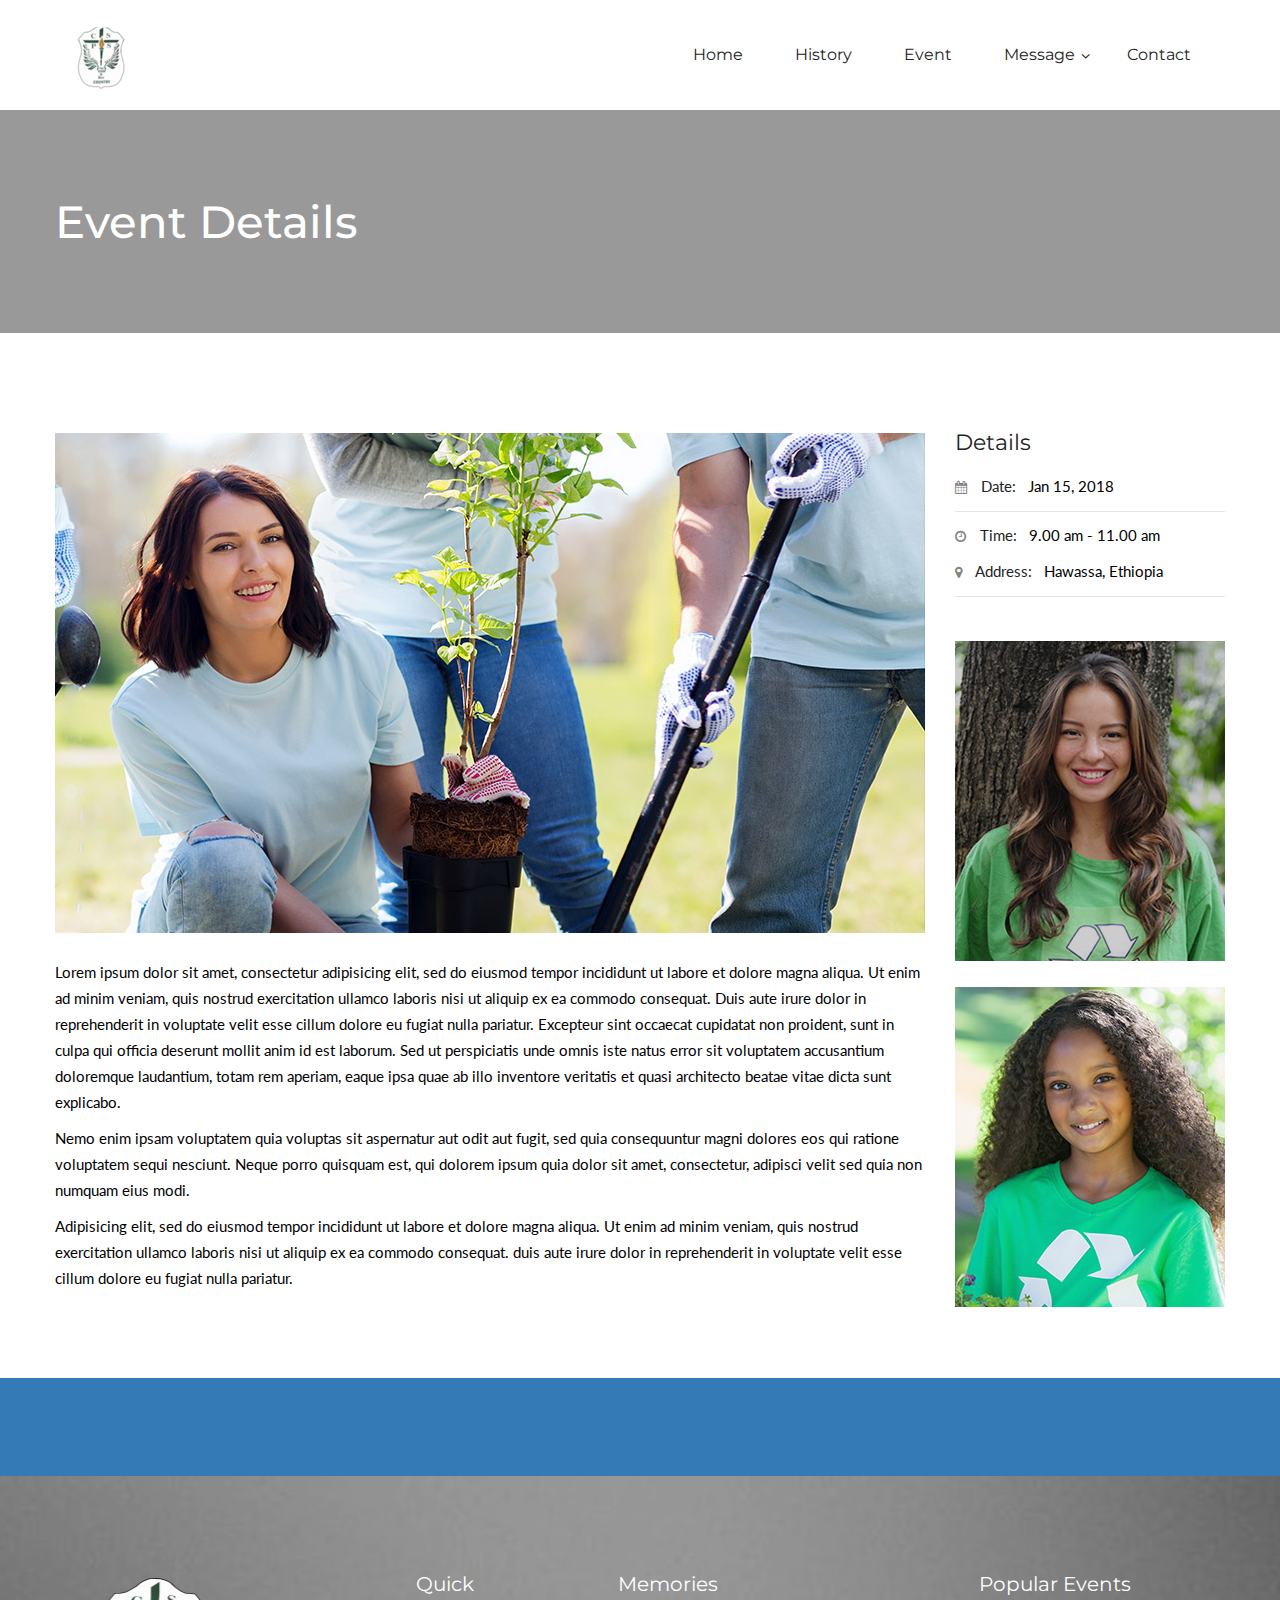
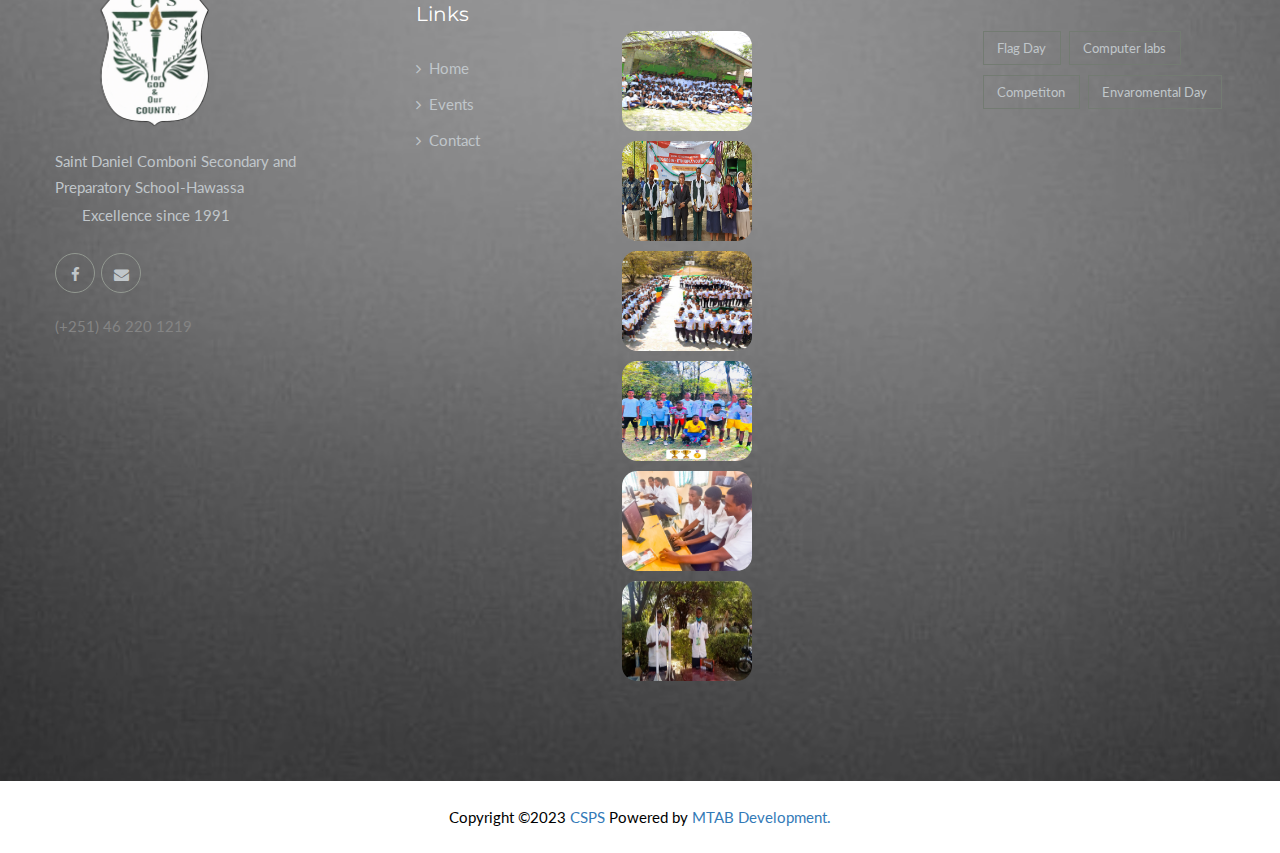
==== event-details.html @ 96641dd4 "Add files via upload" ====
<!--
 * @Author: MTAB Development
 * @Date: 2022-09-13
 * @LastEditors: Mihretab Nigatu
 * @LastEditTime: 2023-02-07
 * @Description: Sample School Website for Saint Daniel Comboni School Hawassa
-->

<!DOCTYPE html>
<html lang="en">

<head>
    <meta author="Saint Daniel Comboni School Hawassa">
    <meta charset="utf-8">
    <meta http-equiv="X-UA-Compatible" content="IE=edge">
    <meta name="viewport" content="width=device-width, initial-scale=1.0">
    <meta name="keywords" content="#">
    <meta name="description" content="#">
    <title>Saint Daniel Comboni School</title>

    <!-- Stylesheets -->
    <link href="css/style.css" rel="stylesheet">
    <link href="css/responsive.css" rel="stylesheet">
    <link rel="icon" href="images/footer/logo.png" type="image/x-icon">

</head>

<!-- page wrapper -->

<body class="body_wrapper">


    <!-- .preloader -->
    <div class="preloader"></div>
    <!-- /.preloader -->



    <!-- main header area -->
    <header class="main-header">

        <!-- header lower/fixed-header -->
        <div class="header-lower">
            <div class="container">
                <div class="row">
                    <div class="col-md-3 col-sm-12 col-xs-12">
                        <div class="logo-box">
                            <a href="index.html"></a>
                        </div>
                    </div>
                    <div class="col-md-9 col-sm-12 col-xs-12">
                        <div class="menu-bar">
                            <nav class="main-menu">
                                <div class="navbar-header">
                                    <button type="button" class="navbar-toggle" data-toggle="collapse"
                                        data-target=".navbar-collapse">
                                        <span class="icon-bar"></span>
                                        <span class="icon-bar"></span>
                                        <span class="icon-bar"></span>
                                    </button>
                                </div>
                                <div class="navbar-collapse collapse clearfix">
                                    <ul class="navigation clearfix">
                                        <li><a href="index.html">Home</a>
                                        </li>
                                        <li><a href="history.html">History</a></li>
                                        <li><a href="event.html">Event</a>
                                        </li>
                                        <li class="dropdown"> <a href="#">Message</a>
                                            <ul>
                                                <li><a href="msg3.html">Birtukan Abebe (Burte)</a></li>
                                                <li><a href="msg1.html">Msgr. Roberto Bergamaschil</a></li>
                                                <li><a href="msg2.html">Mons Lorenzo Ceresoli</a></li>
                                            </ul>
                                        </li>
                                        <li><a href="contact.html">Contact</a>
                                        </li>
                                    </ul>
                                </div>
                            </nav>

                        </div>
                    </div>
                </div>
            </div>
        </div>
        <!-- end header lower/fixed-header -->


        <!--sticky header-->
        <div class="sticky-header">
            <div class="container">
                <div class="row">
                    <div class="col-md-3 col-sm-12 col-xs-12">
                        <div class="logo-box">
                            <a href="index.html"></a>
                        </div>
                    </div>
                    <div class="col-md-9 col-sm-12 col-xs-12">
                        <div class="menu-bar">
                            <nav class="main-menu">
                                <div class="navbar-header">
                                    <button type="button" class="navbar-toggle" data-toggle="collapse"
                                        data-target=".navbar-collapse">
                                        <span class="icon-bar"></span>
                                        <span class="icon-bar"></span>
                                        <span class="icon-bar"></span>
                                    </button>
                                </div>
                                <div class="navbar-collapse collapse clearfix">
                                    <ul class="navigation clearfix">
                                        <li><a href="index.html">Home</a>
                                        </li>
                                        <li><a href="history.html">History</a></li>
                                        <li><a href="event.html">Event</a>
                                        </li>
                                        <li class="dropdown"> <a href="#">Message</a>
                                            <ul>
                                                <li><a href="msg3.html">Birtukan Abebe (Burte)</a></li>
                                                <li><a href="msg1.html">Msgr. Roberto Bergamaschil</a></li>
                                                <li><a href="msg2.html">Mons Lorenzo Ceresoli</a></li>
                                            </ul>
                                        </li>
                                        <li><a href="contact.html">Contact</a>
                                        </li>
                                    </ul>
                                </div>
                            </nav>

                        </div>
                    </div>
                </div>
            </div>
        </div>
        <!-- end sticky header -->

    </header>
    <!-- end main header area -->

    <!-- page title -->
    <section class="page-title">
        <div class="container">
            <div class="content-box">
                <div class="title">Event Details</div>
            </div>
        </div>
    </section>
    <!--End Page Title-->


    <!-- event-section / our-event-details -->
    <section class="event-section event-details">
        <div class="container">
            <div class="row">
                <div class="col-md-9 col-sm-12 col-xs-12 content-side">
                    <div class="event-details-content">
                        <div class="single-item">
                            <div class="img-box">
                                <figure><img src="images/event/details.jpg" alt=""></figure>
                                <div class="text">
                                    <br>
                                    <p>Lorem ipsum dolor sit amet, consectetur adipisicing elit, sed do eiusmod tempor incididunt ut labore et dolore magna aliqua. Ut enim ad minim veniam, quis nostrud exercitation ullamco laboris nisi ut aliquip ex ea commodo consequat. Duis aute irure dolor in reprehenderit in voluptate velit esse cillum dolore eu fugiat nulla pariatur. Excepteur sint occaecat cupidatat non proident, sunt in culpa qui officia deserunt mollit anim id est laborum. Sed ut perspiciatis unde omnis iste natus error sit voluptatem accusantium doloremque laudantium, totam rem aperiam, eaque ipsa quae ab illo inventore veritatis et quasi architecto beatae vitae dicta sunt explicabo. </p>
                                    <p>Nemo enim ipsam voluptatem quia voluptas sit aspernatur aut odit aut fugit, sed quia consequuntur magni dolores eos qui ratione voluptatem sequi nesciunt. Neque porro quisquam est, qui dolorem ipsum quia dolor sit amet, consectetur, adipisci velit sed quia non numquam eius modi.</p>
                                    <p>Adipisicing elit, sed do eiusmod tempor incididunt ut labore et dolore magna aliqua. Ut enim ad minim veniam, quis nostrud exercitation ullamco laboris nisi ut aliquip ex ea commodo consequat. duis aute irure dolor in reprehenderit in voluptate velit esse cillum dolore eu fugiat nulla pariatur. </p>
                                </div>
                            </div>
                        </div>
                    </div>
                </div>
                <div class="col-md-3 col-sm-6 col-xs-12 sidebar-side">
                    <div class="sidebar-content">
                        <div class="event-meta">
                            <div class="title"> Details </div>
                            <div class="single-meta">
                                <i class="fa fa-calendar"></i>
                                <strong>Date:</strong>&nbsp;&nbsp;
                                <p>Jan 15, 2018</p>
                            </div>
                            <div class="single-meta">
                                <i class="fa fa-clock-o"></i>
                                <strong>Time:</strong>&nbsp;&nbsp;
                                <p>9.00 am - 11.00 am</p>
                                <div class="single-location">
                                    <i class="fa fa-map-marker"></i>
                                    <strong>Address:</strong>&nbsp;&nbsp;
                                    <p>Hawassa, Ethiopia</p>
                                </div>
                            </div>   
                        </div>                    
                    </div>
                    <div class="Event-photos">
                        <img src="images/team/1.jpg" alt="Event Name"><br><br>
                        <img src="images/team/3.jpg" alt="Event Name"><br><br>

                    </div>
                </div>
            </div>
        </div>
    </section>
    <!-- event-section / our-event end -->
    

<!-- newsletter section -->
<section class="newsletter-section">

</section>
<!-- newsletter section end -->

<!-- main-footer area -->
<footer class="main-footer sec-pad">
    <div class="footer-top">
        <div class="container">
            <div class="row">
                <div class="col-md-3 col-sm-6 col-xs-12 footer-column">
                    <div class="logo-wideget footer-wideget">
                        <div class="footer-logo"><a href="index.html">
                                <figure><img src="images/footer/logo.png" alt="School logo"
                                        style="height: 150px; width: auto;"></figure>
                            </a></div>
                        <div class="text">
                            <p style="margin-bottom:2px ;">
                                Saint Daniel Comboni Secondary and Preparatory School-Hawassa
                            </p>
                            <p style="text-indent: 27px;">Excellence since 1991</p>
                        </div>
                        <ul class="footer-social">
                            <li><a href="https://www.facebook.com/combonihawassa/"><i class="fa fa-facebook"></i></a>
                            </li>
                            <li><a href="contact.html"><i class="fa fa-envelope"></i></a></li>
                            <ul style="margin-top: 20px; color: #ffffff;"><a class="nav-link" href="tel:+251968829103">
                                    (+251) 46 220 1219</a></ul>
                        </ul>
                    </div>
                </div>
                <div class="col-md-2 col-sm-6 col-xs-12 footer-column">
                    <div class="link-wideget footer-wideget">
                        <div class="footer-title">
                            <h4>Quick Links</h4>
                        </div>
                        <ul class="list">
                            <li><a href="index.html">Home</a></li>
                            <li><a href="event.html">Events</a></li>
                            <li><a href="contact.html">Contact</a></li>
                        </ul>
                    </div>
                </div>
                <div class="col-md-4 col-sm-6 col-xs-12 footer-column">
                    <div class="gallery-wideget footer-wideget">
                        <div class="footer-title">
                            <h4>Memories</h4>
                        </div>
                        <ul class="img-list">
                            <li>
                                <figure><img src="images/footer/1.jpg" alt="footer"
                                        style="height: 100px; width: 130px; border-radius: 15px;">
                                </figure>
                            </li>
                            <li>
                                <figure><img src="images/footer/3.jpg" alt="footer"
                                        style="height: 100px; width: 130px; border-radius: 15px;">
                                </figure>
                                </a>
                            </li>
                            <li>
                                <figure><img src="images/footer/4.jpg" alt="footer"
                                        style="height: 100px; width: 130px; border-radius: 15px;">
                                </figure>
                            </li>
                            <li>
                                <figure><img src="images/footer/2.jpg" alt="footer"
                                        style="height: 100px; width: 130px; border-radius: 15px;">
                                </figure>
                            </li>
                            <li>
                                <figure><img src="images/footer/5.jpg" alt="footer"
                                        style="height: 100px; width: 130px; border-radius: 15px;">
                                </figure>
                            </li>
                            <li>
                                <figure><img src="images/footer/6.png" alt="footer"
                                        style="height: 100px; width: 130px; border-radius: 15px;">
                                </figure>
                            </li>
                        </ul>
                    </div>
                </div>
                <div class="col-md-3 col-sm-6 col-xs-12 footer-column">
                    <div class="tag-wideget footer-wideget">
                        <div class="footer-title">
                            <h4>Popular Events</h4>
                        </div>
                        <ul class="tag-list">
                            <li><a href="#">Flag Day</a></li>
                            <li><a href="#">Computer labs</a></li>
                            <li><a href="#">Competiton</a></li>
                            <li><a href="#">Envaromental Day</a></li>

                        </ul>
                    </div>
                </div>
            </div>
        </div>
    </div>
    <div class="footer-bottom centred">
        <div class="container">
            <div class="copyright">
                <p>Copyright ©2023 <a href="#">CSPS</a> Powered by <a href="https://mtabdevelopment.github.io/">MTAB
                        Development.</a></p>
            </div>
        </div>
    </div>
</footer>
<!-- main footer end -->


<!--End pagewrapper-->


<!--Scroll to top-->
<div class="scroll-to-top scroll-to-target" data-target=".main-header"><span class="icon fa fa-angle-up"></span></div>


<!--jquery js -->


<script type="text/javascript" src="js/jquery-2.1.4.js"></script>
<script src="js/bootstrap.min.js"></script>
<script src="js/slider-active.js" type="text/javascript"></script>
<script src="js/owl.carousel.min.js"></script>
<script src="js/wow.js"></script>
<script src="js/isotope.js"></script>
<script src="js/validation.js"></script>
<script src="js/jquery-ui.js"></script>
<script src="js/masterslider.js"></script>
<script src="js/jquery.fancybox.pack.js"></script>
<script src="js/html5lightbox/html5lightbox.js"></script>
<script type="text/javascript" src="js/SmoothScroll.js"></script>
<script type="text/javascript" src="js/jQuery.style.switcher.min.js"></script>

<script src="revolution/js/jquery.themepunch.tools.min.js" type="text/javascript">
</script>
<script src="revolution/js/jquery.themepunch.revolution.min.js" type="text/javascript">
</script>
<script src="revolution/js/extensions/revolution.extension.actions.min.js" type="text/javascript">
</script>
<script src="revolution/js/extensions/revolution.extension.carousel.min.js" type="text/javascript">
</script>
<script src="revolution/js/extensions/revolution.extension.kenburn.min.js" type="text/javascript">
</script>
<script src="revolution/js/extensions/revolution.extension.layeranimation.min.js" type="text/javascript">
</script>
<script src="revolution/js/extensions/revolution.extension.migration.min.js" type="text/javascript">
</script>
<script src="revolution/js/extensions/revolution.extension.navigation.min.js" type="text/javascript">
</script>
<script src="revolution/js/extensions/revolution.extension.parallax.min.js" type="text/javascript">
</script>
<script src="revolution/js/extensions/revolution.extension.slideanims.min.js" type="text/javascript">
</script>
<script src="revolution/js/extensions/revolution.extension.video.min.js" type="text/javascript">
</script>

<script src="js/script.js"></script>

<!-- End of .page_wrapper -->
</body>

<!-- Mirrored from html.tonatheme.com/2018/ecoisty/event.html by HTTrack Website Copier/3.x [XR&CO'2014], Thu, 11 Jan 2018 19:08:43 GMT -->

</html>
---- css/style.css ----
/************ TABLE OF CONTENTS ***************
1. Fonts
2. Reset
3. Global
4. Main Header
5. Main Slider
6. About Section
7. Main Footer
8. About Page
9. Event Page
10. Event Details
11. Sidebar Content
12. Contact Section


**********************************************/


/* use font link */

@import url('https://fonts.googleapis.com/css?family=Montserrat:100,100i,200,200i,300,300i,400,400i,500,500i,600,600i,700,700i,800,800i,900,900i');
@import url('https://fonts.googleapis.com/css?family=Open+Sans:300,300i,400,400i,600,600i,700,700i,800,800i');
@import url('https://fonts.googleapis.com/css?family=Grand+Hotel');
@import url('https://fonts.googleapis.com/css?family=Lato:100,100i,300,300i,400,400i,700,700i,900,900i');

/* use style sheet */

@import url(font-awesome.css);
@import url(flaticon.css);
@import url(animate.css);
@import url(owl.css);
@import url(bootstrap.css);
@import url(bootstrap.min.css);
@import url(settings.css);
@import url(jquery-ui.css);
@import url(jquery.fancybox.css);
@import url(hover.css);
@import url(ms-staff-style.css);
@import url(masterslider.css);



/*** 

====================================================================
  Global Settings
====================================================================

 ***/


body {
  font-size:15px;
  color:#848484;
  line-height:26px;
  font-weight:400;
  background:#ffffff;
  font-family: 'Lato', sans-serif;
  background-size:cover;
  background-repeat:no-repeat;
  background-position:center top;
  -webkit-font-smoothing: antialiased;
  overflow-x: hidden;
}

@media (min-width:1200px) {
  .container {
    padding: 0px 0px;
  }
}
.centred{
  text-align: center;
}


a{
  text-decoration:none;
  position: relative;
  font-size: 15px;
  font-family: 'Lato',sans-serif;
  line-height: 25px;
  cursor:pointer;
  color:#848484;
  transition: all 500ms ease;
}

a:hover{
  text-decoration:none;
  outline:none;
  color: #df1111;
  transition: all 500ms ease;
}


input,button,select,textarea{
  font-family: 'Hind', sans-serif;
}

.strike-through{
  text-decoration:line-through; 
}

.auto-container{
  position:static;
  max-width:1200px;
  padding:0px 15px;
  margin:0 auto;
}

.small-container{
  max-width:680px;
  margin:0 auto;
}

ul,li{
  list-style:none;
  padding:0px;
  margin:0px; 
}
.centered{
  text-align:center;  
}
.sec-pad{
  padding: 96px 0px 100px 0px;
}

p{
  position: relative;
  font-size: 15px;
  font-family: 'Lato', sans-serif;
  line-height: 26px;
  font-weight: 400;
  color: #000000;
  margin-bottom: 10px;
  transition: all 500ms ease;
}

h1,h2,h3,h4,h5,h6 {
  position:relative;
  font-family: 'Montserrat',sans-serif;
  font-weight: 400;
  margin-bottom: 10px;
  color: rgb(26, 26, 26);
  margin-top: 0px;
}
h1 a,h2 a,h3 a,h4 a,h5 a,h6 a {
  position:relative;
  font-family: 'Montserrat',sans-serif;
  font-weight: 400;
  margin-bottom: 10px;
  color: rgb(24, 24, 24);
  margin-top: 0px;
  transition: all 500ms ease;
}

h1{
  font-size: 55px;
  line-height: 60px;
  font-weight: 600;
  color: #fff;
  text-transform: capitalize;
}
h1 span{
  color:  #337ab7;
}

h2{
  font-size: 36px;
  line-height: 43px;
}

h3{
  font-size: 24px;
  line-height: 30px;
}

h4{
  font-size: 20px;
  line-height: 30px;
}

h5{
  font-size: 16px;
  line-height: 26px;
} 

h6{
  font-size: 14px;
  line-height: 26px;
} 

h3 a{
  font-size: 24px;
  line-height: 30px;
}

h4 a{
  font-size: 20px;
  line-height: 30px;
}

h5 a{
  font-size: 16px;
  line-height: 24px;
}

h6 a{
  font-size: 15px;
  line-height: 22px;
}

h3 a:hover,
h4 a:hover,
h5 a:hover,
h6 a:hover{
  color:  #337ab7;
  transition: all 500ms ease;
}

.preloader{position: fixed; left:0px;top:0px;height:100%;width: 100%;z-index:999999;background-color:#ffffff;background-position:center center;background-repeat:no-repeat;background-image:url(../images/icons/preloader.gif);}

/** button **/

.btn-one {
  font-size: 14px;
  font-weight: 700;
  text-transform: uppercase;
  color: #fff;
  background:  #337ab7;
  border: 1px solid  #337ab7;
  padding: 12px 25px 12px 24px;
  font-family: 'Open Sans', sans-serif;
  position: relative;
  transition: all 900ms ease;
  line-height: 24px;
  cursor: pointer;
  display: inline-block;
  text-align: center;
  z-index: 1;
}
.btn-one:hover{
  color:  #337ab7;
  background: transparent;
  border: 1px solid  #337ab7;
  transition: all 900ms ease;
}

.btn-two {
  font-size: 14px;
  font-weight: 700;
  text-transform: uppercase;
  color:  #337ab7;
  background: #fff;
  padding: 12px 25px 12px 24px;
  font-family: 'Open Sans', sans-serif;
  position: relative;
  transition: all 900ms ease;
  line-height: 24px;
  cursor: pointer;
  display: inline-block;
  text-align: center;
  z-index: 1;
  border: 1px solid  #337ab7;
}
.btn-two:hover{
  color: #fff;
  background:  #337ab7;
  border: 1px solid  #337ab7;
  transition: all 900ms ease;
}

.link-btn{
  position: relative;
  padding: 0px;
  margin: 0px;
}
.link-btn li{
  display: inline-block;
  margin: 0px 3px;
}
.link-btn li a{
  position: relative;
  display: inline-block;
  font-size: 18px;
  font-family: 'OpenSans',sans-serif;
  color: #222;
  font-weight: 400;
  width: 45px;
  height: 45px;
  line-height: 45px;
  text-align: center;
  border: 1px solid #e5e5e5;
  transition: all 500ms ease;
}
.link-btn li a:hover,
.link-btn li a.active{
  background:  #337ab7;
  color: #fff;
  border: 1px solid  #337ab7;
  transition: all 500ms ease;
}

.section-title h2{
  position: relative;
  font-weight: 500;
  margin-bottom: 60px;
}
.section-title h2:before{
  position: absolute;
  content: '';
  background: url(../images/home/title-shap.png);
  width: 88px;
  height: 28px;
  left: 50%;
  bottom: -39px;
  margin-left: -25px;
  background-repeat: no-repeat;
}
.section-title-testimonial h2{
  position: relative;
  font-weight: 500;
  margin-bottom: 60px;
}
.section-title-testimonial h2:before{
  position: absolute;
  content: '';
  background: url(../images/home/testimonial.png);
  width:59px;
  height: 59px;
  left: 50%;
  bottom: -59px;
  margin-left: -25px;
  background-repeat: no-repeat;
}

.title-head  {
  position: relative;
  font-size: 40px;
  font-family: 'sans-serif' 'Roboto';
  line-height: 37px;
  color: #848484;
  display: block;
}
.title-head span{
  color:  #337ab7;
}




/*** 

====================================================================
  Scroll To Top style
====================================================================


***/

.scroll-to-top span{
  color: #fff;
}
.scroll-to-top{
  position:fixed;
  bottom:15px;
  right:15px;
  font-size:18px;
  line-height:43px;
  width:45px;
  height:45px;
  background:  #337ab7;
  text-align:center;
  z-index:100;
  cursor:pointer;
  display:none;
  transition:all 500ms ease;
  -moz-transition:all 500ms ease;
  -webkit-transition:all 500ms ease;
  -ms-transition:all 500ms ease;
  -o-transition:all 500ms ease;
}
.scroll-to-top:after {
  position: absolute;
  z-index: -1;
  content: '';
  top: 100%;
  left: 5%;
  height: 10px;
  width: 90%;
  opacity: 1;
  background: -webkit-radial-gradient(center, ellipse, rgba(0, 0, 0, 0.25) 0%, rgba(0, 0, 0, 0) 80%);
  background: -webkit-radial-gradient(center ellipse, rgba(0, 0, 0, 0.25) 0%, rgba(0, 0, 0, 0) 80%);
  background: radial-gradient(ellipse at center, rgba(0, 0, 0, 0.25) 0%, rgba(0, 0, 0, 0) 80%);
}


/*============= donate form area =================*/


.donate-popup{
  position:fixed;
  left:0px;
  top:-100%;
  width:100%;
  height:100%;
  background:rgba(0,0,0,0.80);
  z-index:9999;
  visibility:hidden;
  opacity:0;
  overflow:auto;
  transition:all 700ms ease;
  -moz-transition:all 700ms ease;
  -webkit-transition:all 700ms ease;
  -ms-transition:all 700ms ease;
  -o-transition:all 700ms ease;
}
.donate-popup.popup-visible{
  top:0;
  visibility:visible;
  opacity:1;
}
.donate-popup .close-donate{
  position:absolute;
  right:25px;
  top:25px;
  font-size:20px;
  color:#ffffff;
  cursor:pointer;
  z-index:5;
}
.donate-popup .close-donate:hover{
  opacity:0.70; 
}

.donate-form-area {
  margin-top: 100px;
  margin-bottom: 100px;
  background: #f2f2f2;
  padding:57px;
  border: 3px solid  #337ab7;
}
.donate-form-area h2{
  font-size: 36px;
  text-align: center;
  font-weight: 400;
  color: #222222;
  margin-bottom: 40px;
  text-transform: capitalize;
  font-family: 'Montserrat', sans-serif;
}
.donate-form-area h4 {
  font-size: 24px;
  color: #444444;
  font-weight: 400; 
  margin-bottom: 18px;
  text-transform: capitalize;
  font-family: 'Montserrat', sans-serif;
}
.donate-form-area h3 {
  font-weight: 400;
  margin-top: 38px;
  color: #444444;
  margin-bottom: 28px;
  text-transform: capitalize;
  font-family: 'Montserrat', sans-serif;
}
.donate-form-area .form-group input{
  width: 100%;
  border: 1px solid #f4f4f4;
}

/*check list*/

.chicklet-list {
  background: #fff;
  padding: 30px 30px 20px;
}
.chicklet-list li {
  padding: 0 5px;
  display: inline-block;
  margin-bottom: 10px;
  position: relative;
}
.chicklet-list input {
  font-size: 1.4em;
  line-height: 1;
  border: 2px solid  #337ab7;
  padding: 0.55em 0.55em 0.55em 0.8em;
  color: #3b7840;
}
.chicklet-list input[type=radio] {
  opacity: 0;
  position: absolute;
  top: 0;
  left: 0;
}
.chicklet-list label {
  display: block;
  font-size: 16px;
  font-family: 'Roboto Slab', serif;
  font-weight: normal;
  background: #ffffff;
  border: 1px solid #f4f4f4;
  color: #000;
  padding: 8px 27px;
  text-align: center;
  border-radius: 0;
  cursor: pointer;
  -webkit-transition: all 0.1s ease-out;
  transition: all 0.1s ease-out;
}
.chicklet-list :checked+label {
  background:  #337ab7;
  color: #f7f7f7;
  text-shadow: none;
}
.chicklet-list li.other-amount {
  width: 38%;
  float: right;
}
.chicklet-list li span {
  position: absolute;
  left: -30px;
  top: 9px;
  font-size: 16px;
  font-family: 'Roboto Slab', serif;
  color: #303030;
}
.chicklet-list input[type="text"] {
  height: 40px;
}

/*==========*/

.donate-form-area .form-bg {
  background: #fff;
  padding: 30px 30px 15px;
}
.donate-form-area .default-form .form-group {
  margin-bottom: 15px;
}
.donate-form-area .default-form .form-group p {
  margin-bottom: 5px;
}
.donate-form-area .payment-option {
  position: relative;
  margin-top: 20px;
  margin-bottom: 35px;
}
.donate-form-area .payment-option li {
  display: inline-block;
  font-size: 18px;
  color: #303030;
  font-size: 15px;
  margin-right: 10px;
}
.donate-form-area .payment-option .checkbox input{
  height: 15px;
  width: 15px;
}


/*** 

====================================================================
                        Home-Page
====================================================================

***/

/** main header area **/


.main-header{
  position:relative;
  left:0px;
  top:0px;
  z-index:999;
  width:100%;
  transition:all 500ms ease;
  -moz-transition:all 500ms ease;
  -webkit-transition:all 500ms ease;
  -ms-transition:all 500ms ease;
  -o-transition:all 500ms ease;
}

.sticky-header{
  position:fixed;
  opacity:0;
  visibility:hidden;
  left:0px;
  top:0px;
  width:100%;
  background: rgb(233, 233, 233);
  z-index:0;
  box-shadow: 0 0px 0 2px rgba(176, 219, 243, 0.66);
  transition:all 500ms ease;
  -moz-transition:all 500ms ease;
  -webkit-transition:all 500ms ease;
  -ms-transition:all 500ms ease;
  -o-transition:all 500ms ease;
}
.fixed-header .sticky-header{
  z-index:999;
  opacity:1;
  visibility:visible;
  -ms-animation-name: fadeInDown;
  -moz-animation-name: fadeInDown;
  -op-animation-name: fadeInDown;
  -webkit-animation-name: fadeInDown;
  animation-name: fadeInDown;
  -ms-animation-duration: 500ms;
  -moz-animation-duration: 500ms;
  -op-animation-duration: 500ms;
  -webkit-animation-duration: 500ms;
  animation-duration: 500ms;
  -ms-animation-timing-function: linear;
  -moz-animation-timing-function: linear;
  -op-animation-timing-function: linear;
  -webkit-animation-timing-function: linear;
  animation-timing-function: linear;
  -ms-animation-iteration-count: 1;
  -moz-animation-iteration-count: 1;
  -op-animation-iteration-count: 1;
  -webkit-animation-iteration-count: 1;
  animation-iteration-count: 1;
}
.sticky-header .main-menu .navigation > li > a{
  padding: 27px 0px 22px 12px;
}
.sticky-header .logo-box{
  margin-top: 5px;
}
.sticky-header .main-menu .navbar-collapse > ul li.dropdown .dropdown-btn{
  top: 25px;
}
.header-lower{
  background: #fff;
  width: 100%;
  z-index:999;
  opacity:1;
  visibility:visible;
  transition:all 500ms ease;
  -moz-transition:all 500ms ease;
  -webkit-transition:all 500ms ease;
  -ms-transition:all 500ms ease;
  -o-transition:all 500ms ease;
}

.header-upper{
  position: relative;
  background: #232428;
  width: 100%;
  padding: 9px 0px;
}
.header-upper .top-left{
  position: relative;
  display: inline-block;
}
.header-upper .top-left li{
  position: relative;
  display: inline-block;
  font-size: 13px;
  color: #d3d7ce;
  top: 1px;
  margin-right: 45px;
}
.header-upper .top-left li:before{
  position: absolute;
  content: '';
  background: #656669;
  width: 1px;
  height: 20px;
  right: -30px;
  top: 3px;
}
.header-upper .top-left li:last-child:before{
  display: none;
}
.header-upper .top-left li i:before{
  font-size: 14px;
  margin-right: 7px;
}
.header-upper .top-right{
  position: relative;
  float: right;
}
.header-upper .top-right .social-top{
  position: relative;
  display: inline-block;
  margin-left: 16px;
  top: 1px;
}

.header-upper .top-right .social-top li a{
  position: relative;
  display: inline-block;
  color: #cfcfcf;
  line-height: 26px;
  font-size: 14px;
}
.header-upper .top-right .social-top li a:hover{
  color:  #337ab7;
}
.header-upper .top-right .social-top li{
  position: relative;
  display: inline-block;
  margin: 0px 0px 0px 26px;
}
.logo-box{
  background: url(../images/logo/logo1.png) no-repeat 9% 100%;
  height: 62px;
  margin-top: 27px;
  margin-left: -12px;
}
.logo-box a {
  display: inline-block;
  width: 100%;
  height: 100%;
}
.main-header .info-box{
  position: relative;
  display: inline-block;
}
.main-header .menu-bar{
  position: relative;
  float: right;
  right: 2px;
}
.header-upper .search-box-area .search-toggle i:before{
  font-size: 14px;
  color: #cfcfcf;
  margin: 0px;
  transition: all 500ms ease;
}
.header-upper .search-box-area .search-toggle:hover i:before{
  color:  #337ab7;
  transition: all 500ms ease;
}
.header-upper .search-box-area{
  position: relative;
  display: inline-block;
  cursor: pointer;
  margin-right: -8px;
  top: 1px;
}
.header-upper .search-box-area:before{
  position: absolute;
  content: '';
  background: #656669;
  width: 1px;
  height: 20px;
  top: 3px;
  right: -21px;
}
.header-upper .search-box-area .search-box {
  opacity: 0;
  position: absolute;
  right: 0px;
  top: 35px;
  transition: all 500ms ease;
  visibility: hidden;
}
.header-upper .search-box-area .form-group{
  position: relative;
}
.header-upper .search-box-area .form-group button{
  position: absolute;
  top: 2px;
  right: 0px;
  width: 46px;
  height: 46px;
  color: #fff;
  background:  #337ab7;
  border-top-right-radius: 5px;
  border-bottom-right-radius: 5px;
  border: none;
  z-index: 10;
}
.header-upper .search-box-area input{
  width: 250px;
  height: 50px;
  border: 2px solid  #337ab7;
  padding: 10px 20px;
  border-radius: 5px;
  z-index: 9;
}
.search-box-area .search-box.now-visible {
  top: 35px;
  right: 0px;
  opacity: 1;
  visibility: visible;
  z-index: 9;
  transition: all 500ms ease;
}

.main-menu{
  position:relative;
  display: inline-block;
  right: 32px;
}
.sticky-header .main-menu {
  right: 25px;
}
.menu-bar .btn-box{
  position: relative;
  display: inline-block;
  right: -2px;
  top: -3px;
}
.main-menu .navbar-collapse{
  padding:0px;  
}

.main-menu .navigation{
  position:relative;
  margin:0px;
}

.main-menu .navigation > li{
  position:relative;
  display: inline-block;
  margin-left: 36px;
}


.main-menu .navigation > li > a > i:before{
  margin-right: 5px;
  font-size: 16px;
}
.main-menu .navigation > li > a{
  position:relative;
  display:block;
  font-size:16px;
  color: #222;
  line-height: 26px;
  padding: 42px 0px 42px 12px;
  text-align: center;
  font-family: 'Montserrat', sans-serif;
  opacity:1;
  -webkit-transition:all 500ms ease;
}

.main-menu .navigation > li:hover > a,.main-menu .navigation > li.current > a,
.main-menu .navbar-collapse > ul li.dropdown:hover .dropdown-btn span:before,
.main-menu .navbar-collapse > ul li.dropdown.current .dropdown-btn span:before{
  color:  #337ab7;
  transition: all 500ms ease;
}

.main-menu .navigation > li:hover > a:after{
  opacity:1;
}

.main-menu .navigation > li > ul{
  position:absolute;
  left:0px;
  top:130%;
  margin-top: 0px;
  width:220px;
  padding:0px;
  z-index:100;
  display:none;
  background:#222;
  border-top:3px solid  #337ab7;
  transition:all 1000ms ease;
  -moz-transition:all 1000ms ease;
  -webkit-transition:all 1000ms ease;
  -ms-transition:all 1000ms ease;
  -o-transition:all 1000ms ease;
}
.main-menu .navigation > li > ul > li{
  position:relative;
  width:100%;
}
.main-menu .navigation > li > ul > li:last-child{
  border-bottom:none; 
}

.main-menu .navigation > li > ul > li > a{
  position:relative;
  display:block;
  padding:10px 15px;
  line-height:28px;
  font-weight:600;
  font-size:14px;
  font-family: 'Open Sans', sans-serif;
  text-transform:capitalize;
  color: #ffffff;
  border-bottom: 1px solid  #337ab7;
  transition:all 500ms ease;
  -moz-transition:all 500ms ease;
  -webkit-transition:all 500ms ease;
  -ms-transition:all 500ms ease;
  -o-transition:all 500ms ease;
}
.main-menu .navigation > li > ul > li:last-child >a{
  border-bottom: none;
}

.main-menu .navigation > li > ul > li:hover > a{
  color:  #337ab7;
  padding:10px 15px 10px 17px;
  transition:all 500ms ease;
}

.main-menu .navigation > li > ul > li.dropdown:hover > a:after{
  color:#ffffff;
  transition:all 500ms ease;  
}

.main-menu .navigation > li.dropdown:hover > ul{
  visibility:visible;
  opacity:1;
  top:100%;
  transition:all 500ms ease;  
}

.main-menu .navbar-collapse > ul li.dropdown .dropdown-btn{
  display: inline-block;
  position: absolute;
  top: 42px;
  right: -15px;
  cursor: pointer;
}
.main-menu .navbar-collapse > ul li.dropdown .dropdown-btn span:before{
  color: #222;
  font-size: 14px;
}


/** main-slider **/

.main-slider{
  position: relative;
}

#slide-1687-layer-4,#slide-1688-layer-4,#slide-1689-layer-4{
  padding: 0px !important;
  border: none;
}
#slide-1687-layer-4:hover,
#slide-1688-layer-4:hover,
#slide-1689-layer-4:hover{
  background: none !important;
}

.home_boxed .tp-leftarrow.tparrows.uranus,
.home_boxed .tp-rightarrow.tparrows.uranus{
  display: none !important;
}
.main-slider .tp-btn a{
  margin: 0px 3px;
}
.main-slider .btn-two {
  background: transparent;
  color: #fff;
  border: 2px solid #fff;
}
.main-slider .btn-two:hover{
  color: #fff;
  background:  #337ab7;
  border: 2px solid  #337ab7;
  transition: all 900ms ease;
}
.main-slider .btn-one {
  border: 2px solid  #337ab7;
}
.main-slider .btn-one:hover{
  color:  #337ab7;
  background: transparent;
  border: 2px solid  #337ab7;
  transition: all 900ms ease;
}


/** about section **/

.about-section{
  position: relative;
  padding: 114px 0px 81px 0px;
}
.about-section .section-title h2:before{
  background: url(../images/home/title-shap.png);
  left: 0px;
  margin-left: 0px;
  background-repeat: no-repeat;
  bottom: -39px; 
}
.about-section .text p{
  margin-bottom: 33px;
}
.about-section .btn-one{
  padding: 12px 38px 12px 39px;
  margin-right: 9px;
}
.about-section .btn-two{
  padding: 12px 38px 12px 39px;
  margin-left: 9px;
}
.video-gallery {
  width: 100%;
  height: auto;
  text-align: center;
  position: relative;
  overflow: hidden;
  margin-left: 8px;
  margin-top: -56px;
}
.video-gallery img {
  transform: scale(1);
  transition: all 0.5s ease 0s;
  width: 100%;
}
.video-gallery .overlay-gallery {
  background-color: transparent;
  bottom: 0;
  height: 100%;
  left: 0;
  position: absolute;
  right: 0;
  top: 0;
  width: 100%;
  transition: all 500ms ease;
}
.video-gallery .overlay-gallery .icon-holder{
  display: table;
  height: 100%;
  width: 100%;    
}
.video-gallery .overlay-gallery .icon-holder .icon{
  display: table-cell;
  vertical-align: middle;    
}
.video-gallery .overlay-gallery .icon-holder .icon a img{
  width: auto;
  transform: scale(1);
  transition: all 0.5s ease 0s;
}

.video-gallery:hover .overlay-gallery {
  background-color: rgba(78, 205, 102, 0.7);
}
.video-gallery:hover img {
  transform: scale(1.1);
}
.video-gallery .overlay-gallery .icon-holder .icon a:hover img{
  transform: scale(1.1);
}


/** cta-section **/

.cta-section{
  position: relative;
  width: 100%;
  background-size: cover;
  background-position: center center;
  background-repeat: no-repeat;
}
.cta-section:before{
  position: absolute;
  content: '';
  background:  rgba(0, 0, 0, 0.1);;
  width: 100%;
  height: 100%;
  left: 0px;
  top: 0px;
  opacity: 1;
}
.cta-section .section-title h2{
  font-size: 44px;
  margin-bottom: 82px;
}
.cta-section .title-head{
  margin-bottom: 4px;
}
.white .section-title h3{
  color: black; text-align: justify;
}
.white .title-head{
  color:  #337ab7; margin-bottom: 16px;
}
.white .section-title h2:before{
  background: url(../images/home/title-shap.png);
  margin-left: -50px;
  bottom: -53px;
}
.cta-section .btn-one{
  font-size: 15px;
  font-family: 'Montserrat', sans-serif;
  font-weight: 500;
  padding: 12px 34px 12px 34px;
}


/** service-section **/

.service-section{
  position: relative;
  padding-bottom: 122px;
}
.service-section .single-item{
  position: relative;
  transition: all 500ms ease;
}
.service-section .single-item img{
  width: 100%;
}
.service-section .single-item .lower-content{
  position: relative;
  padding: 0px 42px 8px 42px;
  border: 1px solid #e5e5e5;
  transition: all 500ms ease;
}
.service-section .single-item:hover .lower-content{
  border: 1px solid #fff;
  transition: all 500ms ease;
}
.service-section .single-item .lower-content .icon-box{
  position: relative;
  width: 80px;
  height: 80px;
  line-height: 95px;
  background:  #337ab7;
  text-align: center;
  border-radius: 50%;
  margin: 0 auto;
  margin-top: -40px;
  margin-bottom: 42px;
}
.service-section .single-item .lower-content .icon-box i:before{
  font-size: 36px;
  color: #fff;
  margin: 0px;
}
.service-section .single-item .button{
  position: relative;
  top: 31px;
}
.service-section .single-item .button a{
  font-family: "Lato", sans-serif;
  font-size: 14px;
  color: #222;
  padding: 10px 27px 9px 27px;
}
.service-section .single-item:hover .button a{
  background:  #337ab7;
  border: 1px solid  #337ab7;
  color: #fff;
}
.service-section .single-item:hover{
  box-shadow: 0 0 10px 5px #ebebeb;
  transition: all 500ms ease;
}
.service-section .section-title h2{
  margin-bottom: 68px;
}
.service-section .single-item .lower-content h3{
  margin-bottom: 15px;
}


/** fact-counter **/

.fact-counter{
  position: relative;
  
  width: 100%;
  background-size: cover;
  background-repeat: no-repeat;
  background-position: center center;
  padding: 50px 0px 70px 0px;
}
.fact-counter:before{
  position: absolute;
  content: '';
  background: rgba(0, 0, 0, 0.1);
  width: 100%;
  height: 100%;
  left: 0px;
  top: 0px;
  opacity: .4;
}
#hov img{ /*Events */
     box-shadow: 10px 10px 10px grey;
}
#hov img:hover{
  border:1px solid grey;
}

.fact-counter .counter-column:nth-child(1) .single-item{
  float: left;
}
.fact-counter .counter-column:nth-child(2) .single-item{
  padding: 0px 31px 0px 0px;
}
.fact-counter .counter-column:nth-child(3) .single-item{
  padding: 0px 0px 0px 45px;
}
.fact-counter .counter-column:nth-child(4) .single-item{
  float: right;
}


/** image-gallery **/

.image-gallery{
  position: relative;
  padding-bottom: 50px; margin: 0;
}
.image-gallery .single-item .img-box{
  position: relative;
  margin-bottom: 30px;
}
.image-gallery .single-item .shadow-box{
  position: absolute;
  left: 0px;
  top: 0px;
  right: 0px;
  bottom: 0px;
  width: 100%;
  height: 100%;
  box-shadow: inset 0px -120px 35px 0px rgba(0, 0, 0, 0.5);
  opacity: 0;
  transition: all 500ms ease;
}
.image-gallery .single-item:hover .shadow-box{
  opacity: 1;
  transition: all 500ms ease;
}
.image-gallery .single-item .img-box img{
  width: 100%;
}
.image-gallery .gallery_menu{
  position: relative;
  margin-bottom: 42px;
  margin-top: 22px;
}
.image-gallery .gallery_menu li{
  position: relative;
  display: inline-block;
  margin: 0px 18px;
  font-size: 16px;
  font-family: 'Montserrat', sans-serif;
  line-height: 27px;
  color: #222;
  transition: all 500ms ease;
  cursor: pointer;
}
.image-gallery .gallery_menu li.active{
  color:  #337ab7;
  transition: all 500ms ease;
}
.image-gallery .gallery_menu li:before{
  position: absolute;
  content: '';
  background: #222;
  width: 1px;
  height: 14px;
  top: 5px;
  right: -20px;
  transform: rotate(15deg);
}
.image-gallery .gallery_menu li:last-child:before{
  display: none;
}
.image-gallery .gallery-content h3{
  color: #fff;
}
.image-gallery .single-item{
  position: relative;
  transition: all 500ms ease;
}
.image-gallery .single-item .gallery-content{
  position: absolute;
  left: 30px;
  bottom: 15px;
  transition: all 500ms ease;
  opacity: 0;
}
.image-gallery .single-item:hover .gallery-content{
  opacity: 1;
  transition: all 500ms ease;
}


/** testiomnial section **/

.testimonial-section{
  position: relative;
  background: url(../images/testimonial/bg.jpeg);
  width: 100%;
  background-size: cover;
  background-position: center center;
  background-repeat: no-repeat;
  padding-bottom: 78px;
}
.testimonial-section:before{
  position: absolute;
  content: '';
  background: #1e1f22;
  width: 100%;
  height: 100%;
  left: 0px;
  top: 0px;
  opacity: 0.2;
}
.testimonial-section .item{
  color: white;
}



/** news section **/

.news-section{
  position: relative;
}
.news-section .single-item{
  position: relative;
  transition: all 500ms ease;
}
.news-section .single-item .lower-content{
  position: relative;
  padding: 24px 25px 35px 30px;
  border: 1px solid #e5e5e5;
  transition: all 500ms ease;
}
.news-section .single-item:hover .lower-content{
  border: 1px solid #fff;
  transition: all 500ms ease;
}
.news-section .single-item:hover{
  transition: all 500ms ease;
  box-shadow: 0 0 10px 5px #ebebeb;
}
.news-section .single-item .lower-content .date{
  position: relative;
  font-size: 19px;
  line-height: 27px;
  font-family: 'Grand Hotel', sans-serif;
  color:  #337ab7;
  margin-bottom: 5px;
}
.news-section .single-item .lower-content .date span{
  color: #222;
}
.news-section .single-item .lower-content .btn-two{
  color: #222;
  padding: 10px 20px 9px 20px;
}
.news-section .single-item:hover .lower-content .btn-two{
  background:  #337ab7;
  color: #fff;
}
.news-section .single-item img{
  width: 100%;
}
.news-section .news-title{
  margin-bottom: 88px;
}
.news-section .single-item p{
  margin-bottom: 28px;
}


/** brand-section **/

.brand-section{
  position: relative;
  padding: 50px 0px;
  background: #f5f5f5;
  width: 100%;
}
.brand-section .owl-controls{
  display: none;
}
.brand-section .brand-slider li {
  position: relative;
  width: 155px;
  margin: 0 auto;
}


/** newsletter-section **/

.newsletter-section{
  position: relative;
  padding: 48px 0px 50px 0px;
  background:  #337ab7;
  width: 100%;
}
.newsletter-section .text{
  font-size: 40px;
  line-height: 47px;
  color: #fff;
  font-family: 'Montserrat', sans-serif;
}
.newsletter-section .subscribe-form input{
  position: relative;
  width: 380px;
  border: 2px solid rgba(255, 255, 255, 0.5);
  padding: 15px 20px;
  height: 50px;
  color: #fff;
  margin-bottom: 0px;
  background: transparent;
}
.newsletter-section ::-webkit-input-placeholder { /* Chrome */
  color: #fff;
}

.newsletter-section :-ms-input-placeholder { /* IE 10+ */
  color: #fff;
}
.newsletter-section ::-moz-placeholder { /* Firefox 19+ */
  color: #fff;
  opacity: 1;
}
.newsletter-section :-moz-placeholder { /* Firefox 4 - 18 */
  color: #fff;
  opacity: 1;
}
.newsletter-section .btn-two{
  float: right;
  color: #222;
  padding: 13px 46px 13px 46px;
}
.newsletter-section .btn-two:hover{
  border: 1px solid #fff;
  color: #fff;
}


/** main-footer-section **/


.main-footer{
  position: relative;
  background: url(../images/footer/bg.jpeg);
  width: 100%;
  background-size: cover;
  background-position: center center;
  background-repeat: no-repeat;
  padding: 101px  0px 0px 0px;
}
.footer-top{
  position: relative;
  padding: 0px  0px 95px 0px;
}
.main-footer:before{
  position: absolute;
  content: '';
  background: /*#242523;*/#1e1f22;
  width: 100%;
  height: 100%;
  left: 0px;
  top: 0px;
  opacity: .2;
}
.footer-logo{
  margin-bottom: 21px;
}
.main-footer p{
  color: #c0c6ca;
  margin-bottom: 25px;
}
.main-footer .logo-wideget .footer-social{
  position: relative;
}
.main-footer .logo-wideget .footer-social li{
  position: relative;
  display: inline-block;
  margin-right: 2px;
}
.main-footer .logo-wideget .footer-social li a{
  position: relative;
  display: inline-block;
  font-size: 15px;
  color: #c0c6ca;
  width: 40px;
  height: 40px;
  line-height: 40px;
  text-align: center;
  border: 1px solid #939991;
  border-radius: 50%;
  transition: all 500ms ease;
}
.main-footer .logo-wideget .footer-social li a:hover{
  color: #fff;
  background:  #337ab7;
  border: 1px solid  #337ab7;
  transition: all 500ms ease;
}
.main-footer .footer-title h4{
  color: #fff;
  margin-bottom: 27px;
  margin-top: -8px;
}
.main-footer .link-wideget{
  position: relative;
  margin-left: 61px;
  margin-right: -5px;
}
.main-footer .link-wideget .list li a{
  position: relative;
  display: block;
  color: #c0c6ca;
  font-family: 'Lato', sans-serif;
  font-size: 15px;
  margin-bottom: 11px;
  padding: 0px 0px 0px 13px;
}
.main-footer .link-wideget .list li a:hover,
.main-footer .link-wideget .list li a:hover:before{
  color:  #337ab7;
  transition: all 500ms ease;
}
.main-footer .link-wideget .list li a:before{
  position: absolute;
  content: "\f105";
  font-family: 'FontAwesome';
  color: #c0c6ca;
  left: 0px;
  top: 0px;
  transition: all 500ms ease;
}
.main-footer .gallery-wideget{
  position: relative;
  padding: 0px 28px 0px 63px;
}
.main-footer .gallery-wideget .img-list li{
  position: relative;
  display: inline-block;
  margin: 5px 4px;
}
.main-footer .tag-wideget .tag-list{
  position: relative;
  left: 0px;
}
.main-footer .tag-wideget .tag-list li{
  display: inline-block;
}
.main-footer .tag-wideget .tag-list li a{
  position: relative;
  display: inline-block;
  padding: 4px 14px 3px 13px;
  border: 1px solid #737b72;
  color: #c0c6ca;
  font-size: 13px;
  margin-bottom: 10px;
  margin-left: 4px;
  transition: all 500ms ease;
}
.main-footer .tag-wideget .tag-list li a:hover{
  color: #fff;
  background:  #337ab7;
  border: 1px solid  #337ab7;
  transition: all 500ms ease;
}
.main-footer .tag-wideget{
  margin-left: 24px;
}
.main-footer .tag-wideget .footer-title h4{
  margin-bottom: 32px;
}

.footer-bottom{
  position: relative;
  padding: 23px 0px;
}
.footer-bottom:before{
  position: absolute;
  content: '';
  background: /*#000;*/white;
  width: 100%;
  height: 100%;
  left: 0px;
  top: 0px; 
  
}
.footer-bottom .copyright a{
  color: #337ab7;
}
.footer-bottom .copyright p{
  margin-bottom: 0px;color: black;
}


/*** 

====================================================================
                        about page
====================================================================


***/

.page-title{
  position: relative;
  background: url(../images/about/bg.jpg);
  width: 100%;
  background-size: cover;
  background-position: center center;
  background-repeat: no-repeat;
  padding: 86px 0px 87px 0px;
}
.page-title:before{
  position: absolute;
  content: '';
  background: #000;
  width: 100%;
  height: 100%;
  left: 0px;
  top: 0px;
  opacity: .4;
}
.page-title .title{
  position: relative;
  font-size: 45px;
  font-family: 'Montserrat', sans-serif;
  line-height: 52px;
  color: #fff;
  font-weight: 500;
  margin-bottom: -2px;
}
.bread-crumb,
.bread-crumb a{
  position: relative;
  font-size: 15px;
  font-family: "Open Sans", sans-serif;
  line-height: 26px;
  font-weight: 600;
}
.bread-crumb a{
  color: #fff;
}
.bread-crumb span{
  color:  #337ab7;
}

/** team section **/

.our-team{
  position: relative;
  padding-bottom: 82px;
}
.our-team .img-content{
  position: relative;
  overflow: hidden;
  margin-bottom: 25px;
}
.our-team .team-social-area{
  position: absolute;
  bottom: -200px;
  background:  #337ab7;
  width: 100%;
  padding: 15px 0px 15px 0px;
  transition: all 900ms ease;
}
.our-team .single-item:hover .team-social-area{
  bottom: 0px;
  transition: all 900ms ease;
}
.our-team .team-social-area .curve {
  position: absolute;
  left: 0px;
  top: -20px;
  display: block;
  width: 100%;
  height: 40px;
  background:  #337ab7;
  transform: skewY(5deg);
  -webkit-transform: skewY(-8deg);
}
.our-team .team-social-area li{
  position: relative;
  display: inline-block;
  margin: 0px 4px;
}
.our-team .team-social-area li a{
  position: relative;
  display: inline-block;
  font-size: 14px;
  color: #fff;
  height: 43px;
  width: 43px;
  line-height: 43px;
  text-align: center;
  border: 1px solid rgba(255, 255, 255, 0.5);
  z-index: 1;
  transition: all 500ms ease;
}
.our-team .team-social-area li a:hover{
  background: #fff;
  border: 1px solid #fff;
  color:  #337ab7;
  transition: all 500ms ease;
}
.our-team img{
  width: 100%;
}
.our-team .lower-content h3{
  margin-bottom: 0px;
}
.our-team .lower-content p{
  color:  #337ab7;
  font-style: italic;
}
.our-team .team-title{
  margin-bottom: 88px;
}


/*** 
====================================================================
                         event page
====================================================================


***/


.event-section{
  position: relative;
  padding: 100px 0px 70px 0px;
}
.event-section .single-item{
  position: relative;
  margin-bottom: 30px;
  transition: all 500ms ease;
}
.event-section .single-item:hover{
  box-shadow: 0 0 10px 5px #ebebeb;
  transition: all 500ms ease;
}
.event-section .single-item .img-box{
  position: relative;
}
.event-section .single-item .img-box .date{
  position: absolute;
  font-size: 14px;
  background: transparent;
  color: #222;
  overflow: hidden;
  width: 70px;
  height: 70px;
  left: 30px;
  bottom: -35px;
  text-align: center;
  z-index: 9;
}
.event-section .single-item .img-box .date p{
  z-index: 9;
  color: #fff;
  margin-bottom: 0px;
  line-height: 0px;
  font-size: 14px;
}
.event-section .single-item .img-box .date:after {
  position: absolute;
  content: "";
  background:  #337ab7;
  width: 560%;
  height: 490%;
  transform: rotate(223deg);
  left: 0;
  top: -77px;
}

.event-section .single-item .img-box .date:before {
  width: 16px;
  height: 16px;
  pointer-events: none;
  position: absolute;
  content: '';
  z-index: 9;
  top: 0;
  left: 0;
  background: white;
  background: linear-gradient(315deg, #41b357 45%, rgba(255, 255, 255, 0) 50%, rgba(255, 255, 255, 0) 56%, rgba(255, 255, 255, 0) 80%);
  -webkit-transition-duration: 0.3s;
  transition-duration: 0.3s;
  -webkit-transition-property: width, height;
  transition-property: width, height;
}
.event-section .single-item .img-box .date h3{
  color: #fff;
  line-height: 49px;
  margin-bottom: 0px;
  z-index: 9;
}
.event-section .single-item .lower-content{
  position: relative;
  padding: 57px 10px 22px 30px;
  border: 1px solid #e5e5e5;
  border-top: none;
  transition: all 500ms ease;
}
.event-section .single-item:hover .lower-content{
  border: 1px solid #fff;
  border-top: none;
  transition: all 500ms ease
}
.event-section .single-item .lower-content .meta{
  position: relative;
  margin-bottom: 15px;
}
.event-section .single-item .lower-content .meta li{
  position: relative;
  display: inline-block;
  margin-right: 15px;
  font-size: 14px;
}
.event-section .single-item .lower-content .meta li i:before{
  font-size: 14px;
  margin-right: 4px;
}
.event-section .single-item:hover .lower-content .button a{
  color:  #337ab7;
}
.event-section .single-item .lower-content h3{
  margin-bottom: 0px;
}
.event-section .single-item .lower-content p{
  margin-bottom: 14px;
}

.event-section img{
  width: 100%;
}
.event-details{
  position: relative;
  padding-bottom: 45px;
}
.event-details .title{
  position: relative;
  font-size: 30px;
  font-family: 'Montserrat', sans-serif;
  line-height: 35px;
  color: #222;
}
.event-details .event-details-content .single-item:hover{
  box-shadow: none;
}
.event-details .event-details-content .single-item:hover .lower-content{
  border: 1px solid #e5e5e5;
  border-top: none;
}
.event-details .event-details-content .single-item .lower-content p {
    margin-bottom: 26px;
}
.event-details .single-item .lower-content{
  padding: 60px 10px 7px 30px;
}

.our-team .title{
  position: relative;
  font-size: 30px;
  font-family: 'Montserrat', sans-serif;
  line-height: 35px;
  color: #222;
  margin-bottom: 23px;
}
.event-details .google-map-area {
  position: relative;
  margin-bottom: 30px;
}
.event-details #contact-google-map {
  height: 270px;
  width: 100%;
}
.event-details .sidebar-content{
  position: relative;
  margin-top: -5px;
}
.event-details .sidebar-content .title{
  font-size: 22px;
  line-height: 30px;
  margin-bottom: 5px;
}
.event-details .sidebar-content .event-meta{
  margin-bottom: 44px;
}
.event-details .sidebar-content .event-meta .single-meta{
  position: relative;
  border-bottom: 1px solid #e5e5e5;
  padding: 10px 0px 2px 0px;
}
.event-details .sidebar-content i:before{
  font-size: 13px;
  margin-right: 10px;
}
.event-details .sidebar-content strong{
  font-weight: 400;
  color: #222;
}
.event-details .sidebar-content p{
  position: relative;
  display: inline-block;
}
.event-details .sidebar-content .event-location .single-location{
  position: relative;
  border-bottom: 1px solid #e5e5e5;
  padding: 10px 0px 2px 0px;
}
.event-details .sidebar-content .event-location{
  margin-bottom: 12px;
}
.event-details .sidebar-content .btn-one{
  display: block;
}

/*** 

====================================================================
                        our-blog / blog-page
====================================================================

***/

.blog-page {
  position: relative;
  padding: 100px 0px;
}

.our-blog .sidebar-details .single-item {
  position: relative;
  margin-bottom: 40px;
}

.our-blog .sidebar-details .single-item .lower-content {
  padding: 25px 25px 40px 30px;
}

input,
textarea {
  position: relative;
  width: 100%;
  height: 50px;
  padding: 15px 20px;
  border: 1px solid #e5e5e5;
  margin-bottom: 30px;
  transition: all 500ms ease;
}

input:focus,
textarea:focus {
  border: 1px solid #337ab7;
  transition: all 500ms ease;
}

.blog-page .sidebar {
  position: relative;
  margin-top: -13px;
}

.blog-page .sidebar .sidebar-title {
  position: relative;
  font-size: 22px;
  font-family: 'Montserrat', sans-serif;
  line-height: 30px;
  color: #222;
  margin-bottom: 22px;
}

.blog-page .sidebar .search-box {
  position: relative;
  margin-bottom: 14px;
}

.blog-page .sidebar .search-box button {
  position: absolute;
  top: 13px;
  right: 14px;
  font-size: 15px;
  color: #222;
  z-index: 1;
  background: transparent;
}

.blog-page .sidebar-catagories {
  margin-bottom: 29px;
}

.blog-page .sidebar-catagories .list {
  border: none;
  padding: 0px 0px 14px 0px;
}

.blog-page .sidebar-catagories .list li a {
  padding: 10px 0px 11px 25px;
}

.blog-page .sidebar-catagories .list li a.active {
  padding: 8px 0px 8px 48px;
}

.blog-page .sidebar .sidebar-catagories .sidebar-title {
  margin-bottom: 4px;
}

.blog-page .sidebar-catagories .list li a:before {
  left: 0px;
  top: 10px;
}

.blog-page .sidebar-catagories .list li a.active:before {
  left: 22px;
}

.blog-page .sidebar-post .single-post {
  position: relative;
  padding: 0px 0px 18px 95px;
  margin-bottom: 10px;
  border-bottom: 1px solid #e5e5e5;
}

.blog-page .sidebar-post .single-post .img-box {
  position: absolute;
  left: 0px;
  top: 5px;
}

.blog-page .sidebar-post .single-post h5 {
  margin-bottom: 1px;
  line-height: 20px;
}

.blog-page .sidebar-post .single-post i:before {
  font-size: 13px;
  margin-right: 10px;
}

.blog-page .sidebar-catagories .list li:last-child a {
  border-bottom: 1px solid #e5e5e5;
}

.blog-page .sidebar .sidebar-post .sidebar-title {
  margin-bottom: 17px;
}

/* 

====================================================================
                        contact page
====================================================================

***/

.contact-section{
  position: relative;
}
.contact-section .contact-title{
  position: relative;
  font-size: 30px;
  font-family: 'Montserrat', sans-serif;
  line-height: 37px;
  color: #222;
  margin-bottom: 22px;
}
.contact-section .contact-info .title{
  position: relative;
  font-size: 22px;
  line-height: 30px;
  font-family: 'Montserrat', sans-serif;
  color: #222;
  margin-bottom: 8px;
}
.contact-section .contact-info .single-info{
  position: relative;
  padding: 0px 0px 0px 57px;
  margin-bottom: 28px;
}
.contact-section .contact-info .single-info .icon-box{
  position: absolute;
  left: 0px;
  top: 10px;
}
.contact-section .contact-info .single-info .icon-box i:before{
  font-size: 38px;
  color:  #337ab7;
  margin: 0px;
}
.contact-section input{
  height: 45px;
  margin-bottom: 20px;
}
.contact-section textarea{
  height: 206px;
}
.contact-section .btn-one{
  padding: 12px 33px 12px 33px;
}
.contact-section .contact-info{
  position: relative;
  top: 59px;
}
.map-section .google-map-area {
  position: relative;
  margin-bottom: 0px;
}
#contact-google-map {
  height: 420px;
  width: 100%;
---- css/responsive.css ----
/*  Theme Responsive Css */


@media (min-width: 1199px) and (max-width: 1220px) {
	body {
		overflow-x:hidden;
	}
}

@media (min-width: 992px) and (max-width: 1199px) {
	body {
		overflow-x:hidden !important;
	}
}
@media (min-width: 1200px) and (max-width: 1300px) {
	.home_boxed .body_wrapper {
		width:1180px;
	}
}

@media (min-width: 992px) and (max-width: 1199px) {
	.home_boxed .body_wrapper {
		width:980px;
	}
}

@media (min-width: 768px) and (max-width: 991px) {
	.home_boxed .body_wrapper {
		width:760px;
	}
}

@media (max-width: 767px) {
	.home_boxed .body_wrapper {
		width:94%;
		margin:0 3% 0 3%
	}
}



@media only screen and (max-width: 1200px){
	
	body {
		overflow-x:hidden;
	}
	.main-menu .navigation > li{
		margin-left: 20px;
	}
	.newsletter-section .btn-two{
		float: none;
		margin-top: 5px;
	}
	.main-footer .logo-wideget .footer-social li{
		margin-bottom: 5px;
	}
	.video-gallery{
		margin-top: 0px;
		margin-left: 0px;
	}
	.our-team .team-social-area li{
		margin: 0px;
	}

}



@media only screen and (min-width: 768px){
	.main-menu .navigation > li > ul,
	.main-menu .navigation > li > ul > li > ul{
		display:block !important;
		visibility:hidden;
		opacity:0;
	}
}



@media only screen and (max-width: 991px){
	
	body {
		overflow-x:hidden !important;
	}
	.logo-box{
		width: 200px;
		margin: 0 auto;
		margin-top: 15px;
	}
	.main-menu .navigation > li > a{
		padding: 25px 0px 30px 12px;
	}
	.main-menu .navbar-collapse > ul li.dropdown .dropdown-btn{
		top: 25px;
	}
	.service-section .single-item{
		margin: 20px 0px;
	}
	.fact-counter .counter-column:nth-child(1) .single-item{
		float: none;
		width: 130px;
		margin: 15px auto;
	}
	.fact-counter .counter-column:nth-child(2) .single-item{
		padding: 0px;
		width: 130px;
		margin: 15px auto;
	}
	.fact-counter .counter-column:nth-child(3) .single-item{
		padding: 0px;
		width: 130px;
		margin: 15px auto;
	}
	.fact-counter .counter-column:nth-child(4) .single-item{
		float: none;
		width: 130px;
		margin: 15px auto;
	}
	.ms-inner-controls-cont, .ms-container{
		bottom: 30px;
	}
	div#masterslider{
		height: 280px !important;
	}
	.news-section .single-item{
		margin-bottom: 30px;
	}
	.logo-wideget.footer-wideget{
		margin-bottom: 20px;
	}
	.main-footer .link-wideget{
		margin: 0px;
		margin-bottom: 30px;
	}
	.main-footer .gallery-wideget{
		padding: 0px;
	}
	.main-footer .tag-wideget{
		margin: 0px;
	}
	.video-gallery{
		margin-top: 90px;
	}
	.our-team .single-item{
		margin-bottom: 30px;
	}
	.our-team .team-social-area .curve{
		-webkit-transform: skewY(-6deg);
	}
	.service-section .sidebar-catagories .list{
		margin-bottom: 50px;
	}
	.project-details .sidebar-content{
		margin-top: 0px;
		margin-bottom: 50px;
	}
	.blog-page .sidebar{
		margin-top: 80px;
	}

}
@media only screen and (max-width: 767px){
	
	
	.main-menu .collapse {
		overflow:auto;
		float:none;
		width:100%;
		padding:10px 0px 0px;
		border:none;
		margin:0px;
		-ms-border-radius:3px;
		-moz-border-radius:3px;
		-webkit-border-radius:3px;
		-o-border-radius:3px;
		border-radius:3px;
   }
   
	.main-menu .collapse.in,
	.main-menu .collapsing{
		padding:10px 0px 0px;
		border:none;
		-ms-border-radius:3px;
		-moz-border-radius:3px;
		-webkit-border-radius:3px;
		-o-border-radius:3px;
		border-radius:3px;	
	}
	
	
	.main-menu .navbar-header {
	    position: relative;
	    display: inline-block;
	    text-align: right;
	    padding: 12px 0px;
	    right: 0px;
	    z-index: 12;
	}
	
	.main-menu .navbar-header .navbar-toggle{
		display:inline-block;
		z-index:7;
		float:none;
		margin-bottom: 0px;
		margin-top: 0px;
	}
	
	.main-menu .navbar-header .navbar-toggle .icon-bar{
		background:#337ab7;	
	}
	
	.main-menu .navbar-collapse > .navigation{
		float:none !important;
		margin:0px !important;
		width:100% !important;
		background:#fff;
		border-top: 1px solid #eee;
		border-right: 1px solid #eee;
	}
	
	.main-menu .navbar-collapse > .navigation > li{
		margin:0px !important;
		float:none !important;
		width:100%;
	}
	
	.main-menu .navigation > li > a,
	.main-menu .navigation > li > ul:before{
		border:none;	
	}
	
	.main-menu .navbar-collapse > .navigation > li > a{
		padding:10px 10px !important;
		border-bottom: 1px solid #eee;
	}
	
	.main-menu .navigation li.dropdown > a:after,
	.main-menu .navigation > li.dropdown > a:before,
	.main-menu .navigation > li > ul > li > a::before,
	.main-menu .navigation > li > ul > li > ul > li > a::before{
		color:#ffffff !important;
		right:15px;
		font-size:16px;
		display:none !important;
	}
	
	.main-menu .navbar-collapse > .navigation > li > ul,
	.main-menu .navbar-collapse > .navigation > li > ul > li > ul{
		position:relative;
		border:none;
		float:none;
		visibility:visible;
		opacity:1;
		display:none;
		margin:0px;
		left:auto !important;
		right:auto !important;
		top:auto !important;
		width:100%;
		background:#222;
		-webkit-border-radius:0px;
		-ms-border-radius:0px;
		-o-border-radius:0px;
		-moz-border-radius:0px;
		border-radius:0px;
		transition:none !important;
		-webkit-transition:none !important;
		-ms-transition:none !important;
		-o-transition:none !important;
		-moz-transition:none !important;
	}
		
	.main-menu .navbar-collapse > .navigation > li > ul,
	.main-menu .navbar-collapse > .navigation > li > ul > li > ul{
		border-top:1px solid rgba(255,255,255,1) !important;	
	}
	
	.main-menu .navbar-collapse > .navigation > li,
	.main-menu .navbar-collapse > .navigation > li > ul > li,
	.main-menu .navbar-collapse > .navigation > li > ul > li > ul > li{
		opacity:1 !important;
		top:0px !important;
		left:0px !important;
	}
	
	.main-menu .navbar-collapse > .navigation > li:first-child{
		border:none;	
	}
	
	.main-menu .navbar-collapse > .navigation > li > a,
	.main-menu .navbar-collapse > .navigation > li > ul > li > a,
	.main-menu .navbar-collapse > .navigation > li > ul > li > ul > li > a{
		padding:10px 10px !important;
		line-height:22px;
		color:#222;
		background: #fff;
		text-align:left;
	}
	
	.main-menu .navbar-collapse > .navigation > li:hover > a,
	.main-menu .navbar-collapse > .navigation > li > ul > li:hover > a,
	.main-menu .navbar-collapse > .navigation > li > ul > li > ul > li:hover > a,
	.main-menu .navbar-collapse > .navigation > li.current > a,
	.main-menu .navbar-collapse > .navigation > li.current-menu-item > a{
		background: #fff;
	}
	
	.main-menu .navbar-collapse > .navigation li.dropdown .dropdown-btn{
		display:block;
		position: absolute;
		top: 5px;
		right: 10px;
		cursor: pointer;
	}
	.main-menu .navbar-collapse > .navigation li.dropdown .dropdown-btn span{
		color: #222;
		font-size: 20px;
		z-index: 1;
	}
	.main-menu .navigation > li > ul > li > a{
		border-bottom: 1px solid #eee !important;
	}
	.main-menu .navbar-collapse > .navigation li.dropdown:after,
	.main-menu .navigation > li > ul:before{
		display:none !important;	
	}
	.main-header .menu-bar{
		float: none;
	}
	.main-menu{
		right: 0px;
		width: 100%;
	}
	.menu-bar .btn-box{
		position: absolute;
		top: -5px;
		right: 0px;
	}
	.service-section .single-item{
		max-width: 370px;
		margin: 20px auto;
	}
	.news-section .single-item{
		max-width: 370px;
		margin: auto;
		margin-bottom: 30px;
	}
	.newsletter-section .text{
		margin-bottom: 10px;
	}
	.logo-wideget.footer-wideget{
		margin-bottom: 30px;
	}
	.main-footer .gallery-wideget{
		margin-bottom: 30px;
	}
	.main-footer .link-wideget .list li a{
		width: 100px;
	}
	.our-team .team-social-area .curve{
		top: 
	}
	.our-team .single-item{
		max-width: 270px;
		margin: auto;
		margin-bottom: 30px;
	}
	.event-section .single-item{
		max-width: 370px;
		margin: auto;
		margin-bottom: 30px;
	}
	.event-details .single-item{
		max-width: 100%;
	}
	.our-blog .link-btn{
		text-align: center;
	}
	.blog-page .sidebar-post .single-post{
		padding: 0px 0px 45px 95px;
	}
	.fixed .main-menu .navbar-collapse > ul li.dropdown .dropdown-btn{
		top: 0px;
	}
	.sticky-header .main-menu {
	    right: 0px;
	}
	.sticky-header .main-menu .navbar-collapse > ul li.dropdown .dropdown-btn {
	    top: 0px;
	}
	
}

@media only screen and (max-width: 699px){
	
	
	.header-upper .top-right{
		width: 180px;
		float: none;
		margin: auto;
	}
	.search-box-area .search-box.now-visible,
	.header-upper .search-box-area .search-box{
		right: -200px;
	}
	.header-upper .top-left li{
		margin: 0 auto;
		width: 195px;
		display: block;
	}
	.header-upper .top-left li:before{
		display: none;
	}
	.header-upper .top-left{
		display: block;
	}
	.fixed .logo-box{
		display: none;
	}
	.menu-bar .btn-box{
		top: 3px;
	}
}


@media only screen and (max-width: 599px){
	
	.testimonial-section .ms-info .text{
		font-size: 20px;
	}
	.ms-inner-controls-cont, .ms-container{
		bottom: 45px;
	}
	
}

@media only screen and (max-width: 499px){

	.testimonial-section .ms-info .text{
		line-height: 30px;
	}
	.newsletter-section .subscribe-form input{
		width: 100%;
	}
	.service-section .single-item .lower-content{
		padding: 0px 10px 8px 10px;
	}
}

@media only screen and (max-width: 399px) {
	
	.main-slider .tp-btn a{
		display: block;
		margin: 0px 0px 10px 0px;
	}
	.about-section .btn-one{
		margin: 0px 0px 10px 0px;
	}
	.about-section .btn-two{
		margin-left: 0px;
	}
	.blog-page .sidebar-post .single-post {
	    padding: 0px 0px 25px 95px;
	}
	.testimonial-section .ms-info .text{
		font-size: 15px;
	}
	.error-section .error-title{
		font-size: 140px;
	}
	.link-btn li {
	    margin: 3px 3px;
	}

}

@media only screen and (max-width: 300px){

	.testimonial-section .ms-info .text{
		margin-bottom: 80px;
	}

}
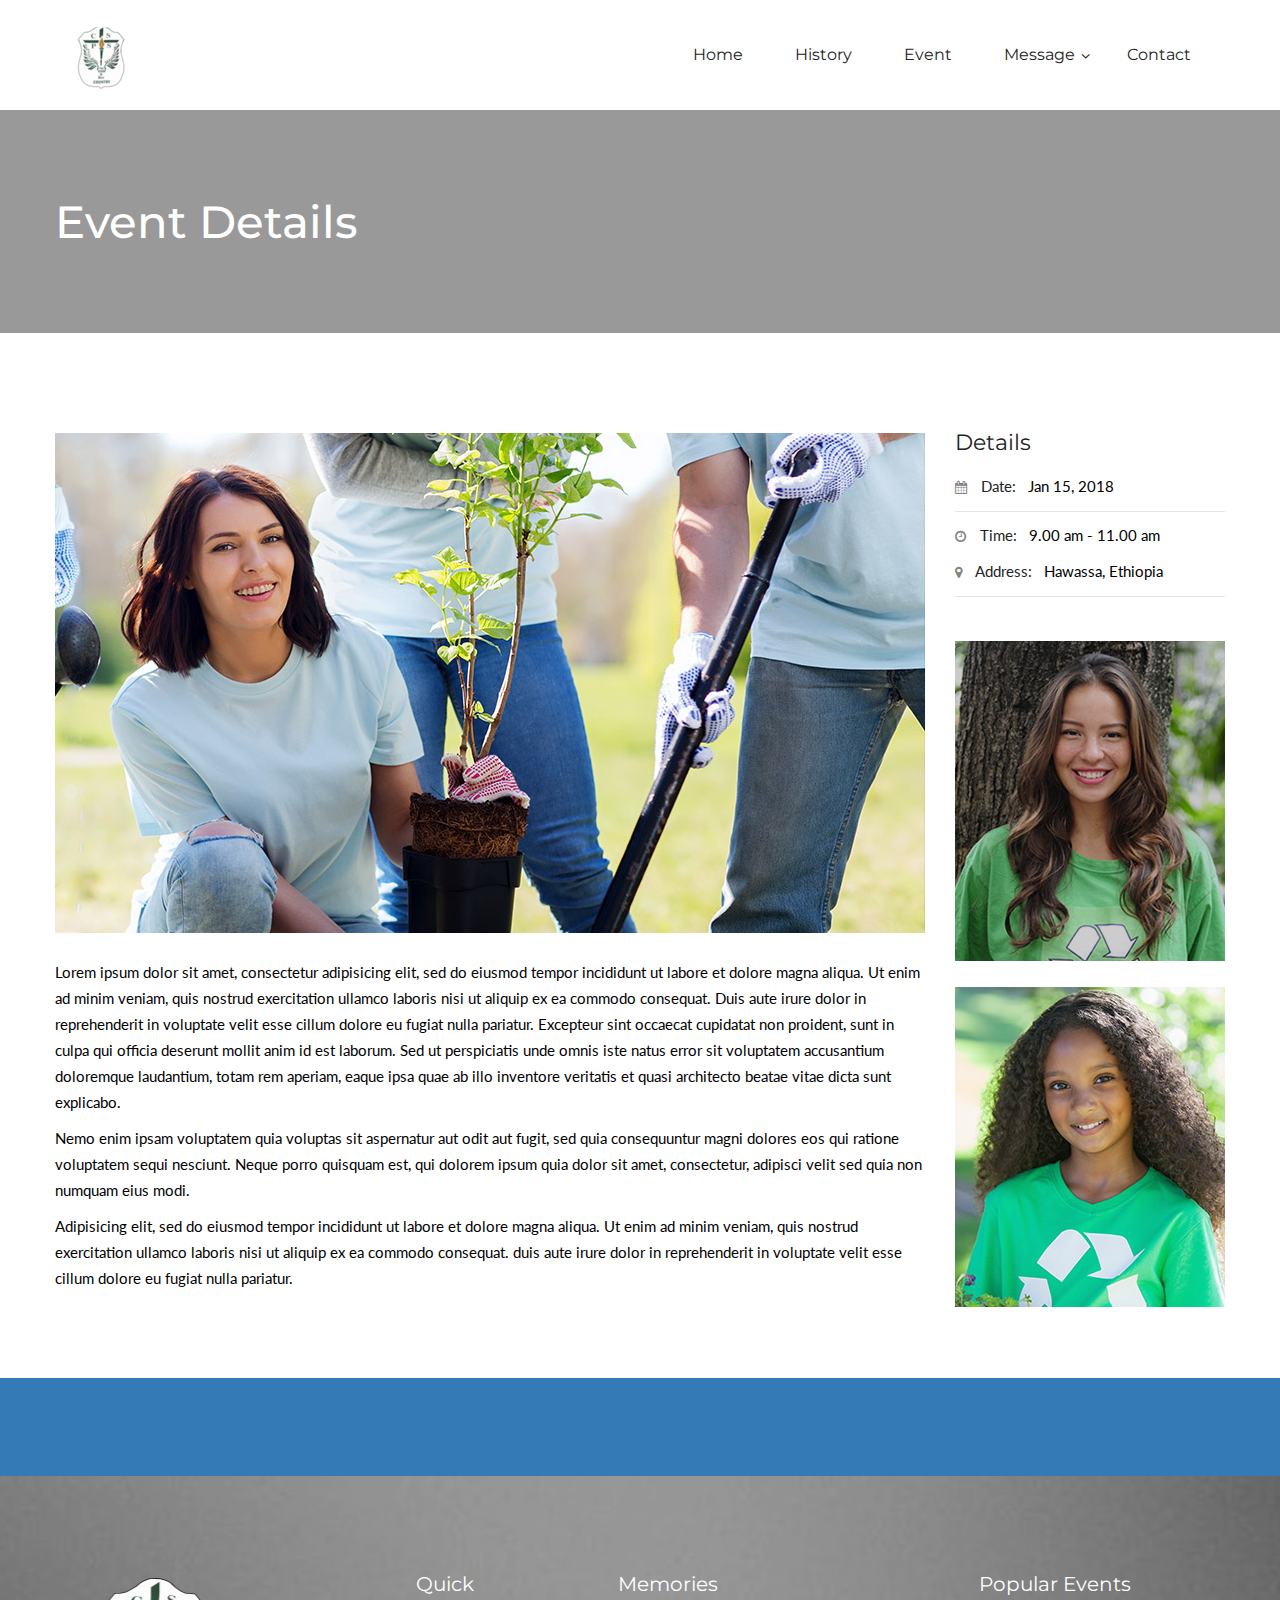
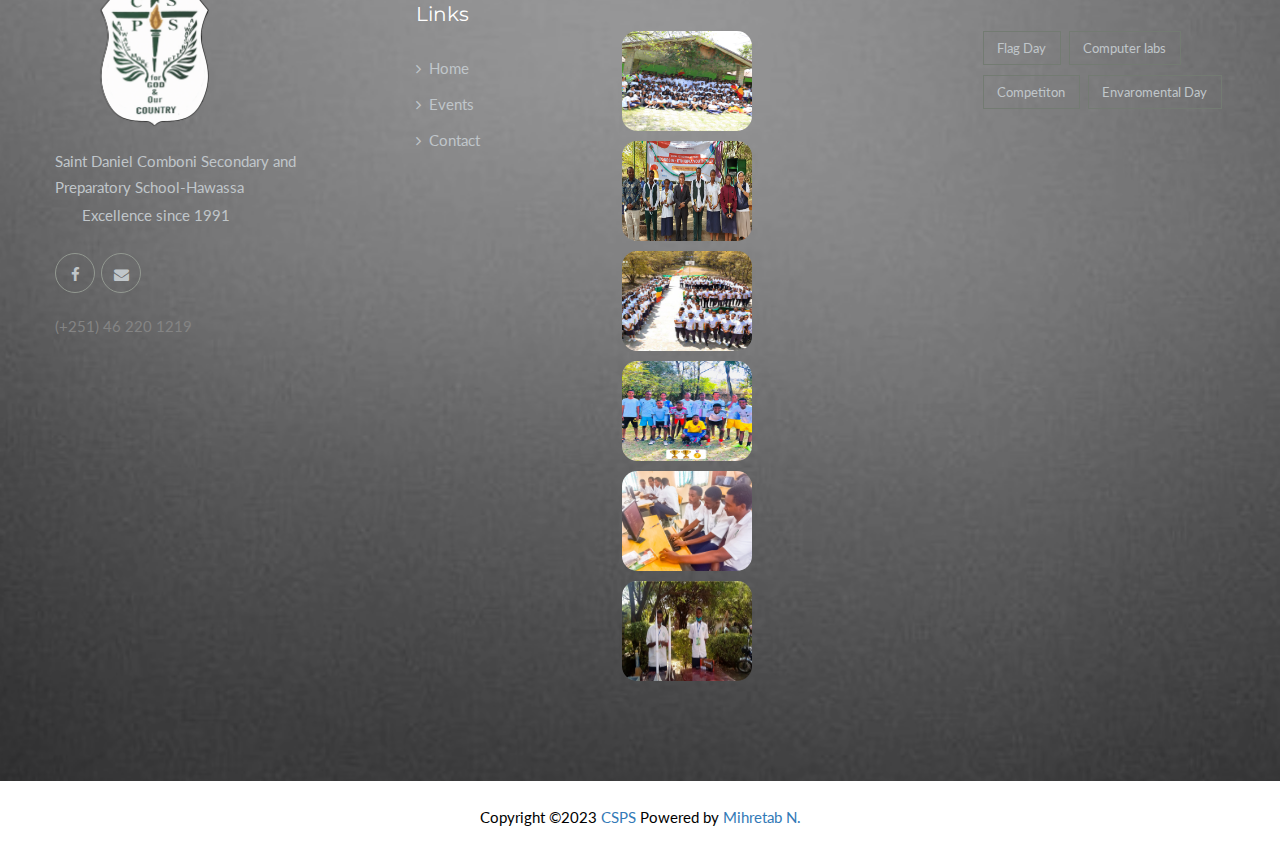
==== commit 0b89db19: "Update event-details.html" ====
--- a/event-details.html
+++ b/event-details.html
@@ -1,8 +1,8 @@
 <!--
  * @Author: MTAB Development
  * @Date: 2022-09-13
- * @LastEditors: Mihretab Nigatu
- * @LastEditTime: 2023-02-07
+ * @LastEditors: error: error: git config user.name & please set dead value or install git && error: git config user.email & please set dead value or install git & please set dead value or install git
+ * @LastEditTime: 2023-05-20 06:18:08
  * @Description: Sample School Website for Saint Daniel Comboni School Hawassa
 -->
 
@@ -304,8 +304,7 @@
     <div class="footer-bottom centred">
         <div class="container">
             <div class="copyright">
-                <p>Copyright ©2023 <a href="#">CSPS</a> Powered by <a href="https://mtabdevelopment.github.io/">MTAB
-                        Development.</a></p>
+                <p>Copyright ©2023 <a href="#">CSPS</a> Powered by <a href="https://mih-nig-afe.github.io/">Mihretab N.</a></p>
             </div>
         </div>
     </div>
@@ -367,4 +366,4 @@
 
 <!-- Mirrored from html.tonatheme.com/2018/ecoisty/event.html by HTTrack Website Copier/3.x [XR&CO'2014], Thu, 11 Jan 2018 19:08:43 GMT -->
 
-</html>+</html>
